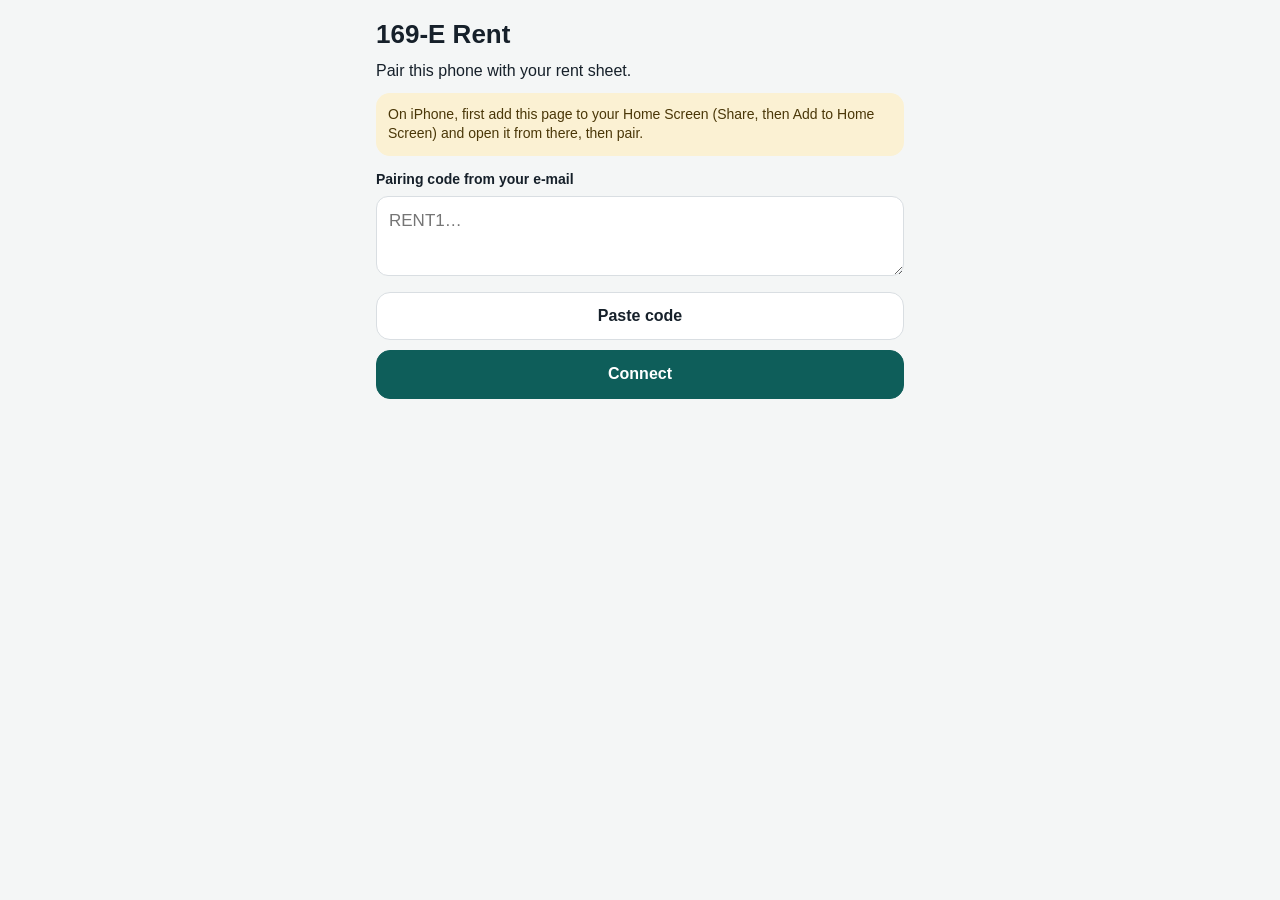
==== index.html @ 946e42b5 "169-E Rent phone app, build BUILD = 'ba5d85d8' Co-Authored-By: Claude Opus 5.5 <noreply@anthropic.co" ====
<!doctype html>
<html lang="en">
<head>
<meta charset="utf-8">
<meta name="viewport" content="width=device-width, initial-scale=1, viewport-fit=cover">
<meta http-equiv="Content-Security-Policy" content="default-src 'self'; script-src 'self'; style-src 'self'; img-src 'self' blob: data:; connect-src 'self' https://script.google.com https://script.googleusercontent.com; manifest-src 'self'; worker-src 'self'">
<meta name="color-scheme" content="light dark">
<meta name="theme-color" content="#0e5e5a">
<meta name="apple-mobile-web-app-capable" content="yes">
<meta name="mobile-web-app-capable" content="yes">
<meta name="apple-mobile-web-app-status-bar-style" content="default">
<meta name="apple-mobile-web-app-title" content="169-E Rent">
<title>169-E Rent</title>
<link rel="manifest" href="manifest.webmanifest">
<link rel="apple-touch-icon" href="icon-180.png">
<link rel="icon" href="icon-192.png">
<link rel="stylesheet" href="app.css">
</head>
<body>
<div id="app"></div>
<noscript>This app needs JavaScript.</noscript>
<script src="logic.js"></script>
<script src="app.js"></script>
</body>
</html>
---- app.css ----
:root {
  --bg: #f4f6f6; --card: #ffffff; --text: #16202a; --muted: #4a5560; --line: #d9dee2;
  --teal: #0e5e5a; --teal-text: #ffffff; --blue: #1e63a3;
  --due: #ad4c0a; --due-tint: #fdf0e3; --due-tint-text: #7a3407;
  --ok: #1d6b3a; --ok-tint: #e6f4ea; --ok-tint-text: #14532d;
  --paid-tint: #e8f0fb; --paid-tint-text: #173f6b;
  --nil-tint: #fdecea; --nil-tint-text: #8c1d18;
  --grey-tint: #eceff1; --grey-text: #4a5560;
  --sand: #fbf1d3; --sand-text: #4a3708;
  --danger: #b3261e;
}
@media (prefers-color-scheme: dark) {
  :root {
    --bg: #101416; --card: #1b2226; --text: #e8edf0; --muted: #a9b4bc; --line: #2e383e;
    --teal: #3aa39b; --teal-text: #062624; --blue: #7ab4ec;
    --due: #f0a160; --due-tint: #3a2414; --due-tint-text: #f6c89f;
    --ok: #6fcf97; --ok-tint: #173323; --ok-tint-text: #a9e6c0;
    --paid-tint: #18273a; --paid-tint-text: #b3d3f5;
    --nil-tint: #3a1a18; --nil-tint-text: #f5b8b3;
    --grey-tint: #263036; --grey-text: #b9c3ca;
    --sand: #3a3220; --sand-text: #f1e2b8;
    --danger: #ff8a80;
  }
}
* { box-sizing: border-box; }
html, body { margin: 0; background: var(--bg); color: var(--text);
  font: 16px/1.4 -apple-system, BlinkMacSystemFont, "Segoe UI", Roboto, Arial, sans-serif; }
#app { padding: calc(env(safe-area-inset-top) + 8px) 16px calc(env(safe-area-inset-bottom) + 96px); max-width: 560px; margin: 0 auto; }
#app.nobar { padding-bottom: calc(env(safe-area-inset-bottom) + 24px); }
h1 { font-size: 26px; margin: 8px 0 4px; }
h2 { font-size: 18px; margin: 20px 0 8px; }
p { margin: 8px 0; }
.muted { color: var(--muted); font-size: 14px; }
.top { display: flex; align-items: center; justify-content: space-between; gap: 8px; margin: 4px 0 12px; }
.top .title { font-size: 22px; font-weight: 800; }
.sync { display: flex; align-items: center; gap: 6px; background: var(--card); border: 1px solid var(--line);
  color: var(--muted); border-radius: 20px; padding: 6px 12px; font-size: 13px; min-height: 36px; }
.card { background: var(--card); border: 1px solid var(--line); border-radius: 18px; padding: 16px; margin: 10px 0; }
.hero { border: 0; color: #fff; background: var(--due); }
.hero.clear { background: var(--ok); }
@media (prefers-color-scheme: dark) { .hero, .hero.clear { color: #101416; } }
.hero .lbl { font-size: 15px; font-weight: 600; opacity: .92; }
.hero .big { font-size: 40px; font-weight: 800; line-height: 1.1; margin: 4px 0; }
.hero .sub { font-size: 14px; opacity: .92; }
.two { display: grid; grid-template-columns: 1fr 1fr; gap: 10px; }
.two .card { margin: 0; }
.stat .lbl { font-size: 13px; color: var(--muted); font-weight: 600; }
.stat .val { font-size: 20px; font-weight: 800; margin-top: 2px; }
.grid { display: grid; grid-template-columns: repeat(4, minmax(0, 1fr)); gap: 8px; }
.m { border-radius: 12px; padding: 8px 4px; text-align: center; font-size: 13px; }
.m b { display: block; font-size: 14px; }
.m.paid { background: var(--paid-tint); color: var(--paid-tint-text); }
.m.ontime { background: var(--ok-tint); color: var(--ok-tint-text); }
.m.nil { background: var(--nil-tint); color: var(--nil-tint-text); }
.m.future { background: var(--grey-tint); color: var(--grey-text); }
.legend { display: flex; flex-wrap: wrap; gap: 6px 12px; margin-top: 8px; font-size: 12px; color: var(--muted); }
.chip { display: inline-block; border-radius: 12px; padding: 3px 10px; font-size: 13px; font-weight: 700; }
.chip.late { background: var(--due); color: #fff; }
.chip.ok { background: var(--ok); color: #fff; }
.chip.wait { background: var(--grey-tint); color: var(--grey-text); }
@media (prefers-color-scheme: dark) { .chip.late, .chip.ok { color: #101416; } }
.row { display: flex; justify-content: space-between; align-items: center; gap: 12px; padding: 12px 0; border-bottom: 1px solid var(--line); }
.row:last-child { border-bottom: 0; }
.row .amt { font-weight: 800; white-space: nowrap; }
.row .sm { font-size: 13px; color: var(--muted); }
.list .row { width: 100%; background: none; border-left: 0; border-right: 0; border-top: 0; color: var(--text); font: inherit; text-align: left; cursor: pointer; }
.actions { display: grid; grid-template-columns: repeat(3, minmax(0, 1fr)); gap: 8px; }
.btn { appearance: none; border: 1px solid var(--line); background: var(--card); color: var(--text); border-radius: 14px;
  padding: 12px 14px; font: inherit; font-weight: 700; min-height: 48px; cursor: pointer; }
.btn.primary { background: var(--teal); color: var(--teal-text); border-color: var(--teal); }
.btn.sand { background: var(--sand); color: var(--sand-text); border-color: transparent; font-size: 14px; }
.btn.danger { color: var(--danger); }
.btn.wide { width: 100%; margin-top: 10px; }
.btn:disabled { opacity: .5; }
label.f { display: block; font-weight: 700; font-size: 14px; margin: 14px 0 6px; }
input, textarea { width: 100%; font: inherit; font-size: 17px; padding: 12px; border-radius: 12px; border: 1px solid var(--line);
  background: var(--card); color: var(--text); }
textarea { min-height: 80px; resize: vertical; }
.hint { font-size: 13px; color: var(--muted); margin-top: 4px; }
.chips { display: flex; flex-wrap: wrap; gap: 8px; }
.chips button { appearance: none; border: 1px solid var(--line); background: var(--card); color: var(--text); border-radius: 22px;
  padding: 10px 14px; font: inherit; font-size: 15px; min-height: 44px; cursor: pointer; }
.chips button.on { background: var(--teal); color: var(--teal-text); border-color: var(--teal); font-weight: 700; }
.err { color: var(--danger); font-weight: 700; margin-top: 10px; }
.note { background: var(--sand); color: var(--sand-text); border-radius: 14px; padding: 12px; font-size: 14px; margin: 10px 0; }
.pin { letter-spacing: 8px; text-align: center; font-size: 26px; }
.bar { position: fixed; left: 0; right: 0; bottom: 0; display: flex; justify-content: space-around; background: var(--card);
  border-top: 1px solid var(--line); padding: 6px 8px calc(env(safe-area-inset-bottom) + 6px); z-index: 10; }
.bar button { appearance: none; background: none; border: 0; color: var(--muted); font: inherit; font-size: 12px; display: flex;
  flex-direction: column; align-items: center; gap: 2px; min-width: 72px; min-height: 48px; cursor: pointer; }
.bar button.on { color: var(--teal); font-weight: 700; }
.bar svg { width: 24px; height: 24px; stroke: currentColor; fill: none; stroke-width: 2; stroke-linecap: round; stroke-linejoin: round; }
.fab { position: fixed; right: 16px; bottom: calc(env(safe-area-inset-bottom) + 76px); z-index: 11; display: flex; align-items: center; gap: 8px;
  background: var(--teal); color: var(--teal-text); border: 0; border-radius: 28px; height: 56px; padding: 0 20px; font: inherit;
  font-weight: 800; box-shadow: 0 4px 14px rgba(0,0,0,.25); cursor: pointer; }
.fab svg { width: 22px; height: 22px; stroke: currentColor; fill: none; stroke-width: 2.4; stroke-linecap: round; }
.toast { position: fixed; left: 16px; right: 16px; bottom: calc(env(safe-area-inset-bottom) + 144px); z-index: 20; background: #16202a; color: #fff;
  padding: 12px 16px; border-radius: 14px; text-align: center; font-weight: 600; }
.back { appearance: none; background: none; border: 0; color: var(--teal); font: inherit; font-weight: 700; padding: 8px 0; min-height: 44px; cursor: pointer; }
.msg { white-space: pre-wrap; background: var(--card); border: 1px solid var(--line); border-radius: 14px; padding: 14px; font-size: 15px; }
.switch { display: flex; align-items: center; justify-content: space-between; gap: 12px; padding: 10px 0; }
.switch input { width: 26px; height: 26px; }
img.stmt { width: 100%; border-radius: 14px; border: 1px solid var(--line); margin-top: 10px; }
.yearhead { display: flex; justify-content: space-between; font-weight: 800; margin: 18px 0 4px; }
.pending { color: var(--due); font-weight: 700; font-size: 13px; }
.sheet-bg { position: fixed; inset: 0; background: rgba(0,0,0,.4); z-index: 30; display: flex; align-items: flex-end; }
.sheet { background: var(--card); width: 100%; border-radius: 20px 20px 0 0; padding: 18px 16px calc(env(safe-area-inset-bottom) + 18px); max-width: 560px; margin: 0 auto; }
.sync svg { width: 16px; height: 16px; stroke: currentColor; fill: none; stroke-width: 2.2; stroke-linecap: round; stroke-linejoin: round; flex: none; }
.chip { white-space: nowrap; }
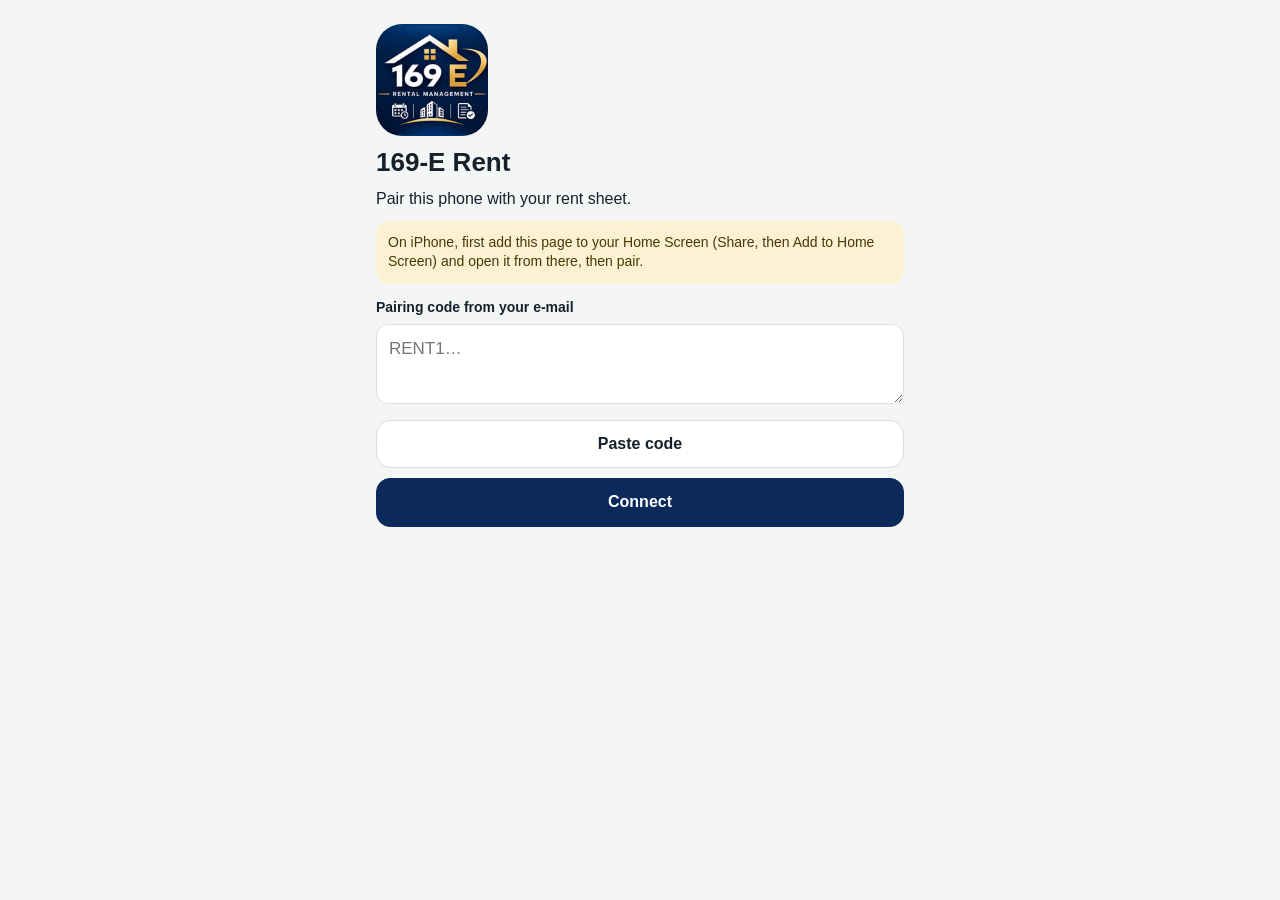
==== commit b4566df1: "Build 8727e14e: logo, navy and gold colours, clearer pairing errors Co-Authored-By: Claude Opus 5.5 " ====
--- a/index.html
+++ b/index.html
@@ -5,7 +5,7 @@
 <meta name="viewport" content="width=device-width, initial-scale=1, viewport-fit=cover">
 <meta http-equiv="Content-Security-Policy" content="default-src 'self'; script-src 'self'; style-src 'self'; img-src 'self' blob: data:; connect-src 'self' https://script.google.com https://script.googleusercontent.com; manifest-src 'self'; worker-src 'self'">
 <meta name="color-scheme" content="light dark">
-<meta name="theme-color" content="#0e5e5a">
+<meta name="theme-color" content="#0b2a5b">
 <meta name="apple-mobile-web-app-capable" content="yes">
 <meta name="mobile-web-app-capable" content="yes">
 <meta name="apple-mobile-web-app-status-bar-style" content="default">
--- a/app.css
+++ b/app.css
@@ -1,6 +1,6 @@
 :root {
   --bg: #f4f6f6; --card: #ffffff; --text: #16202a; --muted: #4a5560; --line: #d9dee2;
-  --teal: #0e5e5a; --teal-text: #ffffff; --blue: #1e63a3;
+  --teal: #0b2a5b; --teal-text: #ffffff; --gold: #b07d1e; --blue: #1e63a3;
   --due: #ad4c0a; --due-tint: #fdf0e3; --due-tint-text: #7a3407;
   --ok: #1d6b3a; --ok-tint: #e6f4ea; --ok-tint-text: #14532d;
   --paid-tint: #e8f0fb; --paid-tint-text: #173f6b;
@@ -12,7 +12,7 @@
 @media (prefers-color-scheme: dark) {
   :root {
     --bg: #101416; --card: #1b2226; --text: #e8edf0; --muted: #a9b4bc; --line: #2e383e;
-    --teal: #3aa39b; --teal-text: #062624; --blue: #7ab4ec;
+    --teal: #e0b65a; --teal-text: #10203a; --gold: #e0b65a; --blue: #7ab4ec;
     --due: #f0a160; --due-tint: #3a2414; --due-tint-text: #f6c89f;
     --ok: #6fcf97; --ok-tint: #173323; --ok-tint-text: #a9e6c0;
     --paid-tint: #18273a; --paid-tint-text: #b3d3f5;
@@ -107,3 +107,6 @@
 .sheet { background: var(--card); width: 100%; border-radius: 20px 20px 0 0; padding: 18px 16px calc(env(safe-area-inset-bottom) + 18px); max-width: 560px; margin: 0 auto; }
 .sync svg { width: 16px; height: 16px; stroke: currentColor; fill: none; stroke-width: 2.2; stroke-linecap: round; stroke-linejoin: round; flex: none; }
 .chip { white-space: nowrap; }
+.brand { display: flex; align-items: center; gap: 10px; }
+img.logo { width: 40px; height: 40px; border-radius: 10px; }
+img.biglogo { width: 112px; height: 112px; border-radius: 26px; display: block; margin: 16px 0 8px; }
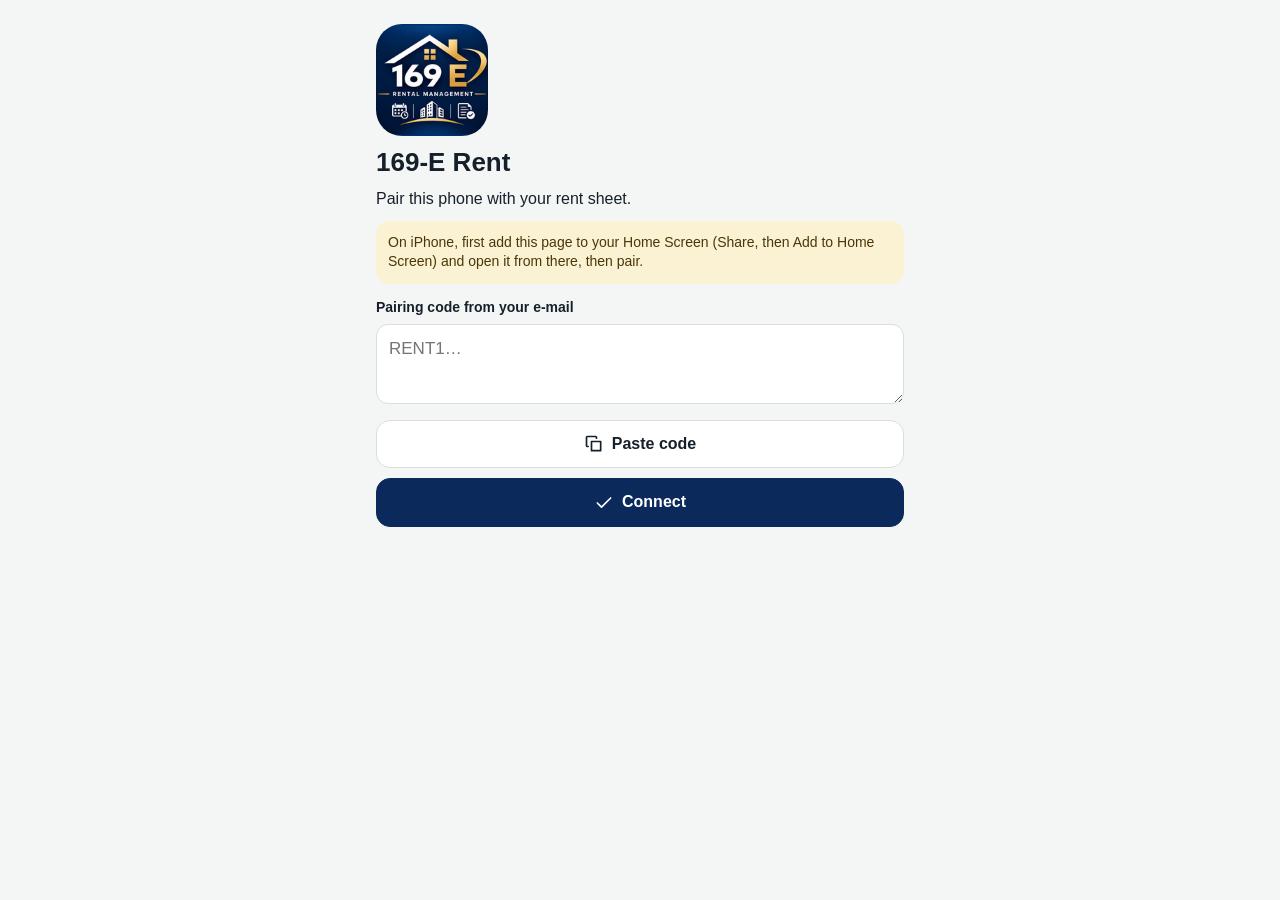
==== commit 342ed4d7: "Version 2.0: one-tap updates, contact log, visits, maintenance, receipt photos, pictures (app 39aca7" ====
--- a/index.html
+++ b/index.html
@@ -20,6 +20,8 @@
 <div id="app"></div>
 <noscript>This app needs JavaScript.</noscript>
 <script src="logic.js"></script>
+<script src="photos.js"></script>
+<script src="draw.js"></script>
 <script src="app.js"></script>
 </body>
 </html>
--- a/app.css
+++ b/app.css
@@ -110,3 +110,61 @@
 .brand { display: flex; align-items: center; gap: 10px; }
 img.logo { width: 40px; height: 40px; border-radius: 10px; }
 img.biglogo { width: 112px; height: 112px; border-radius: 26px; display: block; margin: 16px 0 8px; }
+/* 2.0 */
+.btn { display: inline-flex; align-items: center; justify-content: center; gap: 8px; text-decoration: none; text-align: center; }
+.btn svg { width: 20px; height: 20px; stroke: currentColor; fill: none; stroke-width: 2; stroke-linecap: round; stroke-linejoin: round; flex: none; }
+.btn.wide { display: flex; width: 100%; }
+.btn.small { min-height: 40px; padding: 8px 12px; font-size: 14px; }
+.btn.wa { background: #17753f; color: #fff; border-color: #17753f; }
+@media (prefers-color-scheme: dark) { .btn.wa { background: #4fd58a; color: #0b1f14; border-color: #4fd58a; } }
+.actions2 { display: grid; grid-template-columns: 1fr 1fr; gap: 8px; margin-top: 10px; }
+.title.small { font-size: 18px; }
+.back { display: inline-flex; align-items: center; gap: 2px; }
+.back svg { width: 22px; height: 22px; stroke: currentColor; fill: none; stroke-width: 2.4; stroke-linecap: round; stroke-linejoin: round; }
+.tiles { display: grid; grid-template-columns: 1fr 1fr; gap: 10px; }
+.tiles.six { grid-template-columns: repeat(3, minmax(0, 1fr)); margin-bottom: 10px; }
+.tile { appearance: none; text-align: left; border-radius: 16px; padding: 14px; min-height: 96px; display: flex; flex-direction: column; gap: 4px;
+  border: 1px solid var(--line); background: var(--card); color: var(--text); font: inherit; cursor: pointer; }
+.tile svg { width: 26px; height: 26px; stroke: currentColor; fill: none; stroke-width: 2; stroke-linecap: round; stroke-linejoin: round; margin-bottom: 4px; }
+.tile b { font-size: 15px; line-height: 1.2; }
+.tile span { font-size: 12px; opacity: .85; }
+.tile.sand { background: var(--sand); color: var(--sand-text); border-color: transparent; }
+.tile.red { background: var(--nil-tint); color: var(--nil-tint-text); border-color: transparent; }
+.tiles.six .tile { min-height: 88px; padding: 12px 10px; }
+.seg { display: grid; grid-template-columns: 1fr 1fr; background: var(--grey-tint); border-radius: 14px; padding: 4px; gap: 4px; margin-bottom: 8px; }
+.seg button { appearance: none; border: 0; background: none; color: var(--grey-text); font: inherit; font-weight: 700; border-radius: 10px; min-height: 44px;
+  display: flex; align-items: center; justify-content: center; gap: 6px; cursor: pointer; }
+.seg button.on { background: var(--card); color: var(--teal); box-shadow: 0 1px 3px rgba(0,0,0,.12); }
+.seg svg { width: 18px; height: 18px; stroke: currentColor; fill: none; stroke-width: 2; stroke-linecap: round; stroke-linejoin: round; }
+.hidden { display: none; }
+.photos { display: flex; flex-wrap: wrap; gap: 8px; margin: 6px 0; }
+.thumbwrap { position: relative; padding: 0; border: 1px solid var(--line); border-radius: 12px; overflow: hidden; width: 84px; height: 84px; background: var(--grey-tint); cursor: pointer; }
+.thumb { width: 100%; height: 100%; object-fit: cover; display: block; }
+.thumbwrap .tag { position: absolute; left: 4px; bottom: 4px; background: var(--due); color: #fff; font-size: 11px; font-weight: 700; border-radius: 8px; padding: 1px 6px; }
+.flagcard { appearance: none; width: 100%; display: flex; align-items: center; gap: 12px; text-align: left; font: inherit; cursor: pointer;
+  background: var(--nil-tint); color: var(--nil-tint-text); border-color: transparent; }
+.flagcard svg, .lic svg { width: 24px; height: 24px; stroke: currentColor; fill: none; stroke-width: 2; stroke-linecap: round; stroke-linejoin: round; flex: none; }
+.visitstart { appearance: none; width: 100%; display: flex; align-items: center; gap: 14px; text-align: left; font: inherit; cursor: pointer;
+  background: var(--teal); color: var(--teal-text); border: 0; min-height: 84px; }
+.visitstart svg { width: 34px; height: 34px; stroke: currentColor; fill: none; stroke-width: 2; stroke-linecap: round; stroke-linejoin: round; flex: none; }
+.visitstart b { display: block; font-size: 18px; } .visitstart span { font-size: 13px; opacity: .9; }
+.step { display: flex; align-items: center; gap: 12px; padding: 10px 0; border-bottom: 1px solid var(--line); }
+.step > svg { width: 24px; height: 24px; stroke: var(--muted); fill: none; stroke-width: 2; stroke-linecap: round; stroke-linejoin: round; flex: none; }
+.step.done > svg { stroke: var(--ok); }
+.step > div { flex: 1; } .step b { display: block; } .step span { font-size: 13px; color: var(--muted); }
+.durations { margin: 10px 0 0; font-weight: 700; color: var(--teal); }
+.redchip { color: var(--danger) !important; }
+.chips button.on.redchip { background: var(--danger); color: #fff !important; border-color: var(--danger); }
+.chips button svg { width: 16px; height: 16px; stroke: currentColor; fill: none; stroke-width: 2; stroke-linecap: round; stroke-linejoin: round; vertical-align: -3px; margin-right: 4px; }
+.logrow { align-items: flex-start; }
+.logrow .lic { width: 36px; height: 36px; border-radius: 10px; background: var(--grey-tint); color: var(--teal); display: flex; align-items: center; justify-content: center; flex: none; }
+.flagrow .lic { background: var(--nil-tint); color: var(--danger); }
+.flagrow b { color: var(--danger); }
+.grow { flex: 1; min-width: 0; }
+.right { text-align: right; white-space: pre-line; }
+.struck { text-decoration: line-through; color: var(--muted); }
+.pre { white-space: pre-wrap; }
+.bar button { position: relative; }
+.dot { position: absolute; top: 2px; right: 22px; width: 9px; height: 9px; border-radius: 50%; background: var(--danger); }
+.bar button { min-width: 64px; }
+.msg { white-space: normal; } .msg div[dir] { text-align: start; } .msg .gap { height: 10px; }
